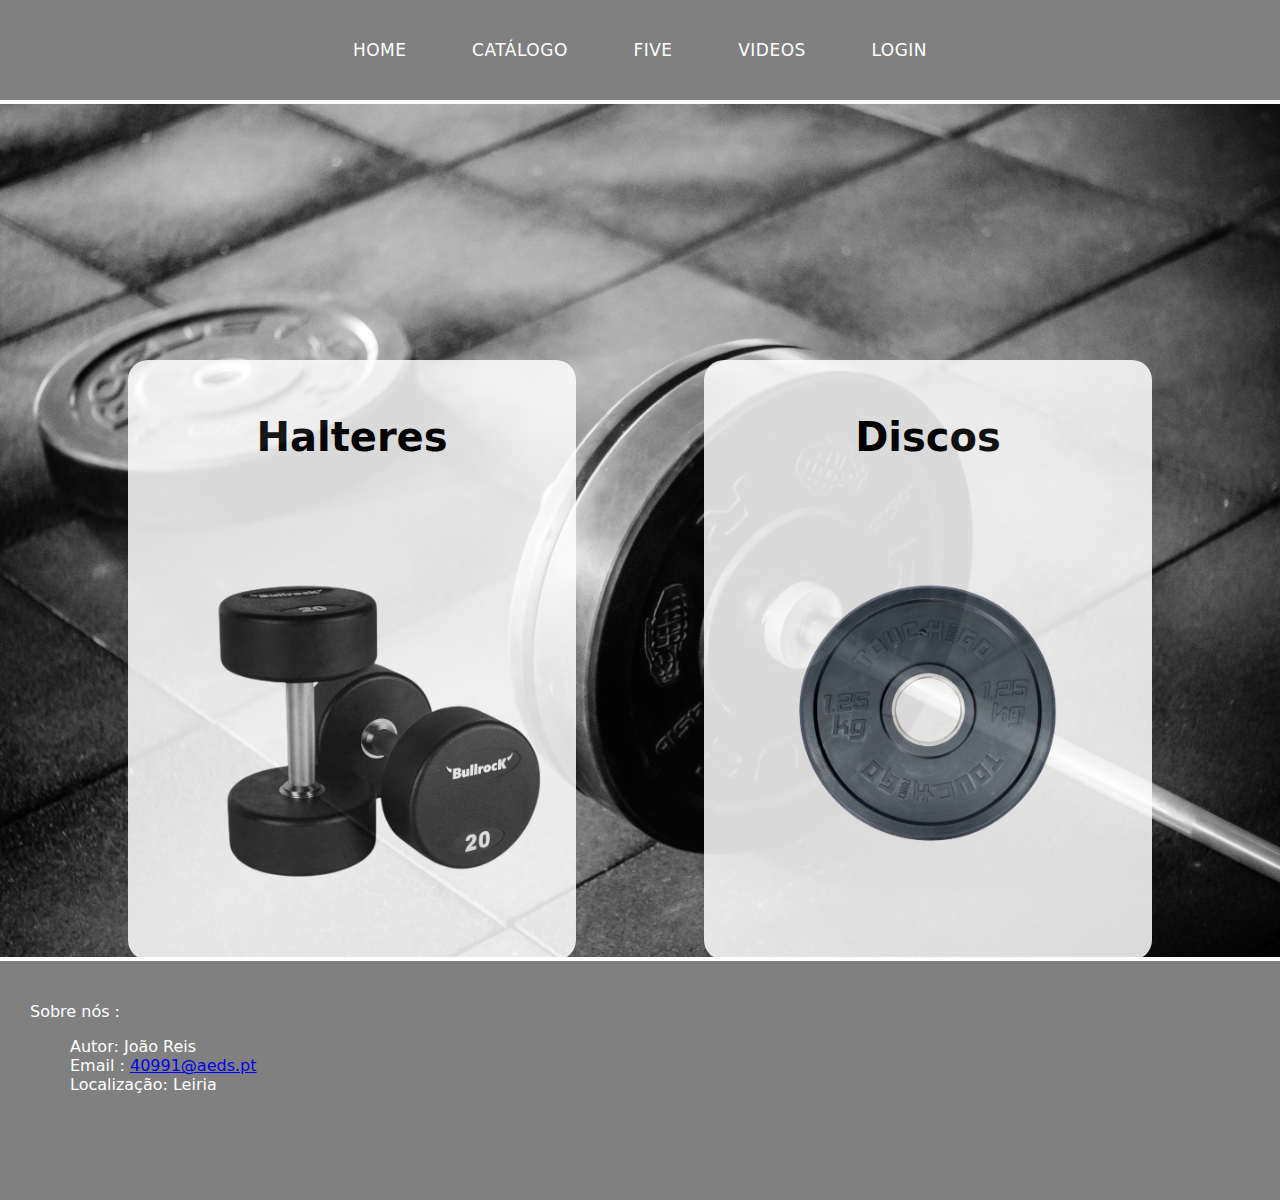
==== index.html @ 2a0578c9 "1st commit" ====
<!DOCTYPE html>
<html lang="en">
<head>
    <meta charset="UTF-8">
    <meta name="viewport" content="width=device-width, initial-scale=1.0">
    <title>Five</title>
    <link rel="stylesheet" href="style.css">
    <script src="index.js"></script>
</head>
<body> 
    <iframe src="menu.html" width="100%" height="100px" frameborder="0"></iframe>
    <div class="bgImage">
        <img src="img/backgroundPicture.jpg">   
        <div class="home_halteres">
            <h1>Halteres</h1>
            <img  src="img/halteres.png">
        </div>
        <div class="home_discos">
            <h1>Discos</h1>
            <img src="img/discos.png">
        </div>
    </div>
    <footer class="footer_menu">
        <div style="width: 80%; float: right;">
            <iframe  style="float: right;"  width="80%" height="200" frameborder="0" scrolling="no" marginheight="0" marginwidth="0" src="https://maps.google.com/maps?width=100%25&amp;height=200&amp;hl=en&amp;q=Lgo%20Dr.%20Serafim%20Lopes%20Pereira,%202400-250%20Leiria+(Leiria)&amp;t=k&amp;z=17&amp;ie=UTF8&amp;iwloc=B&amp;output=embed"></iframe>
        </div>
        <p>Sobre nós :</p>
        <ul style="list-style-type: none;">
            <li>Autor: João Reis</li>
            <li>Email : <a href="mailto:40991@aeds.pt">40991@aeds.pt</a></li>
            <li>Localização: Leiria</li>
        </ul>
    </footer> 
</body>
</html>
---- style.css ----
.topnav {
    display: flex;
    justify-content: center;
    align-items: center;
    font-family: Montserrat, Arial, sans-serif;
    letter-spacing: .5px;
    text-transform: uppercase;
    background-color: grey;
    height: 100px;
}

.topnav a {
    color: white;
    text-align: center;
    padding: 15px 30px;
    text-decoration: none;
    font-size: 17px;
    display: inline-block;
    position: relative;
}

.topnav a:after {
    content: '';
    position: absolute;
    width: 100%;
    transform: scaleX(0);
    height: 2px;
    bottom: 0;
    left: 0;
    background-color: rgb(255, 255, 255);
    transform-origin: bottom;
    transition: transform 0.5s ease-out;
}
  
.topnav a:hover:after {
    transform: scaleX(1);
    transform-origin: bottom center;
}

.divLogin {
    position: absolute;
    vertical-align: middle;
    top: 55%;
    left: 50%;
    transform: translate(-50%, -50%);
    width: 45%;
    height: 60%;
    min-height: 400px;
    max-height: 450px;
    border-radius: 55px;
    box-shadow: 15px 15px 46px 0px grey;
    transition: 1s ease-in-out;
}

.divLogin:hover{
    transition: 1s ease-in-out;
    width: 50%;
    height: 65%;
    align-items: center;
    vertical-align: middle;
    box-shadow:15px 15px 46px 5px black;
}

.formLogin h1{
    color: black;
    text-align: center;
    margin-bottom: 40px;
}

.formLogin {
    padding: 20px;
    margin-top: 4%;
    text-align: center;
}

.formLogin input {
    text-align: center;
    border-radius: 10px;
}

#btn{
    margin-top: 40px;
    border-color: gray;
    font-family:'Century Gothic';
    font-size: 20px;
    width: 20%;
    height: 25%;
    margin-top: 2%;
    background-color: rgb(190, 190, 190);
    color: black;
    border-radius: 10px;
    transition: 0.6s ease-in-out;
}

#btn:hover{
    margin-bottom: 10px;
    transition: 0.6s ease-in-out;
    font-size: 27px;
    width: 27%;
    height: 32%;
    box-shadow:1px 1px 16px 1px black;
}

.bgImage img{
    max-width: 100%;
    background-position: center;
    background-repeat: no-repeat;
    background-size: contain;
}

.home_halteres{
    background-color: white;
    opacity: 85%;
    left: 10%;
    top: 40%;
    position: absolute;
    width: 35%;
    height: 95%;
    max-height: 600px;
    border-radius: 20px;
    scale: 1; 
}

.home_halteres img{
    transition: 0.6s ease-in-out;
}

.home_halteres img:hover{   
    transition: 0.6s ease-in-out;
    transform: scale(1.1);
}

.home_halteres h1{
    font-size: 40px;
    margin-top: 12%;
    text-align: center;
}

.home_discos{
    background-color: white;
    opacity: 85%;
    left: 55%;
    top: 40%;
    position: absolute;
    width: 35%;
    height: 95%;
    max-height: 600px;
    border-radius: 20px;
    scale: 1;
}

.home_discos img{
    transition: 0.6s ease-in-out;
}

.home_discos img:hover{   
    transition: 0.6s ease-in-out;
    transform: scale(1.1);
}

.home_discos h1{
    font-size: 40px;
    margin-top: 12%;
    text-align: center;
}

.footer_menu {
    text-align: left;
    padding: 25px 30px 90px;
    background-color: grey;
    color: white;
}

body{
    margin: 0;
}

*{
    font-family: system-ui, -apple-system, BlinkMacSystemFont, 'Segoe UI', Roboto, Oxygen, Ubuntu, Cantarell, 'Open Sans', 'Helvetica Neue', sans-serif;
}
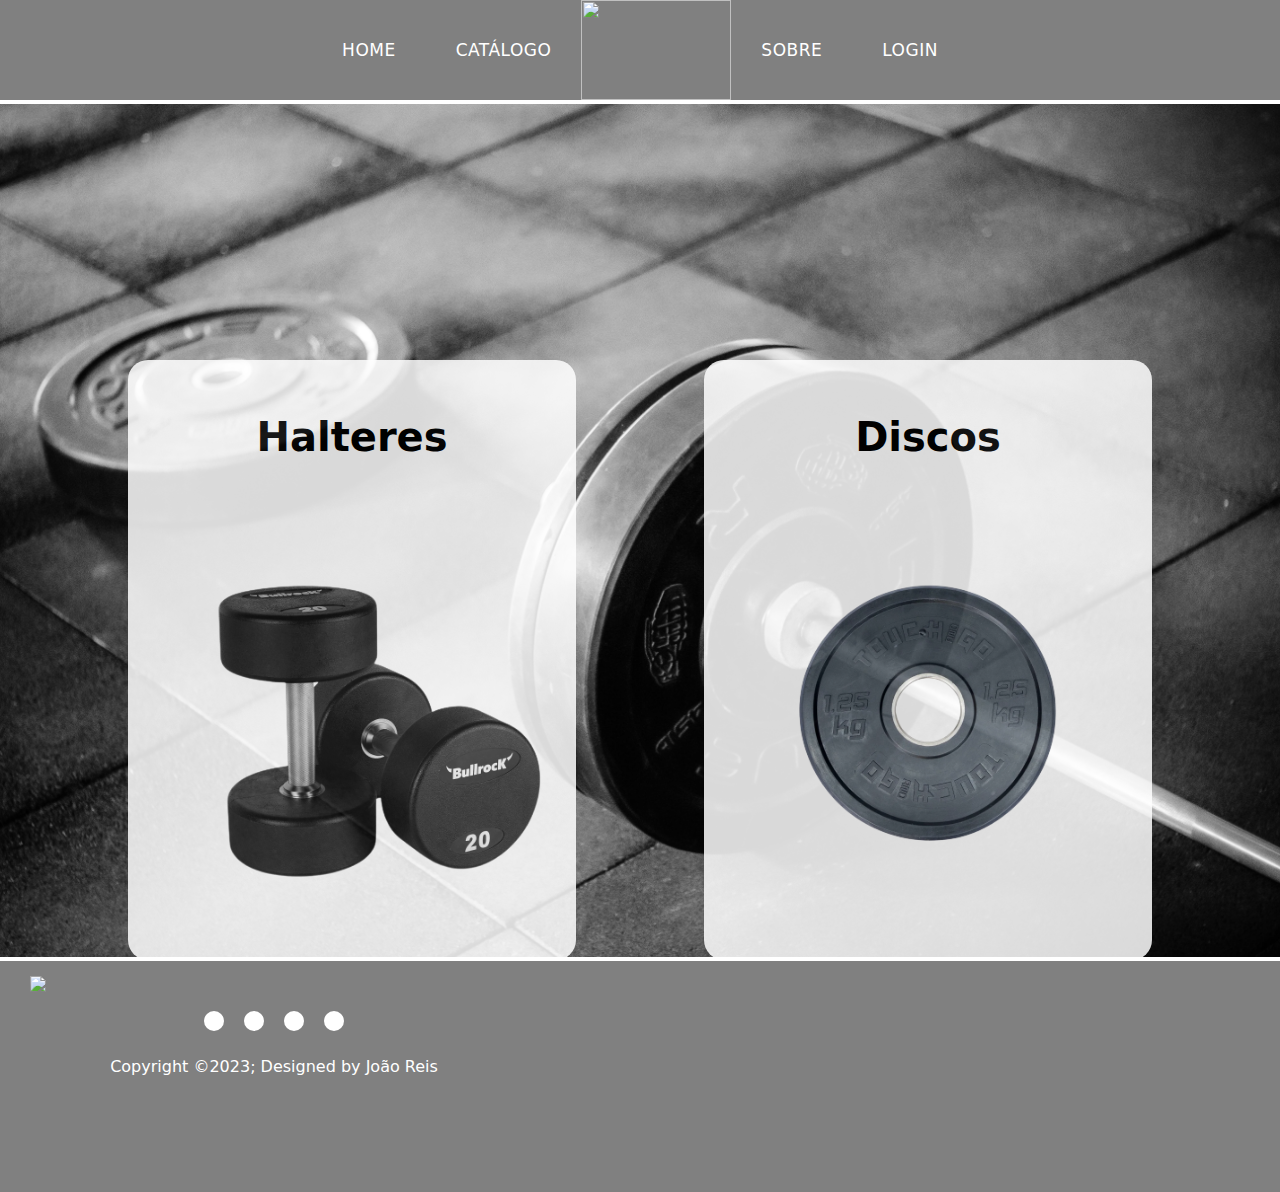
==== commit 52d9e744: "2nd" ====
--- a/index.html
+++ b/index.html
@@ -6,6 +6,7 @@
     <title>Five</title>
     <link rel="stylesheet" href="style.css">
     <script src="index.js"></script>
+    <link rel="stylesheet" href="https://cdnjs.cloudflare.com/ajax/libs/font-awesome/6.4.2/css/all.min.css" integrity="sha512-z3gLpd7yknf1YoNbCzqRKc4qyor8gaKU1qmn+CShxbuBusANI9QpRohGBreCFkKxLhei6S9CQXFEbbKuqLg0DA==" crossorigin="anonymous" referrerpolicy="no-referrer" />
 </head>
 <body> 
     <iframe src="menu.html" width="100%" height="100px" frameborder="0"></iframe>
@@ -13,23 +14,29 @@
         <img src="img/backgroundPicture.jpg">   
         <div class="home_halteres">
             <h1>Halteres</h1>
-            <img  src="img/halteres.png">
+            <div class="grid">
+                <img src="img/halteres.png">
+            </div>
         </div>
         <div class="home_discos">
             <h1>Discos</h1>
-            <img src="img/discos.png">
+            <div class="grid">
+                <img src="img/discos.png">
+            </div>
         </div>
     </div>
     <footer class="footer_menu">
-        <div style="width: 80%; float: right;">
-            <iframe  style="float: right;"  width="80%" height="200" frameborder="0" scrolling="no" marginheight="0" marginwidth="0" src="https://maps.google.com/maps?width=100%25&amp;height=200&amp;hl=en&amp;q=Lgo%20Dr.%20Serafim%20Lopes%20Pereira,%202400-250%20Leiria+(Leiria)&amp;t=k&amp;z=17&amp;ie=UTF8&amp;iwloc=B&amp;output=embed"></iframe>
+        <div style="width: 60%; float: right; margin-top: 10px;">
+            <iframe  style="float: right;"  width="100%" height="200" frameborder="0" scrolling="no" marginheight="0" marginwidth="0" src="https://maps.google.com/maps?width=100%25&amp;height=200&amp;hl=en&amp;q=Lgo%20Dr.%20Serafim%20Lopes%20Pereira,%202400-250%20Leiria+(Leiria)&amp;t=k&amp;z=17&amp;ie=UTF8&amp;iwloc=B&amp;output=embed"></iframe>
         </div>
-        <p>Sobre nós :</p>
-        <ul style="list-style-type: none;">
-            <li>Autor: João Reis</li>
-            <li>Email : <a href="mailto:40991@aeds.pt">40991@aeds.pt</a></li>
-            <li>Localização: Leiria</li>
-        </ul>
+        <img src="img/Five-logos_white.png" class="footer_logo">
+        <div class="social_icons">
+            <a href="https://www.facebook.com/profile.php?id=100091956696504" target="_blank"><i class="fa-brands fa-facebook"></i></a>
+            <a href="https://www.instagram.com/kazzio7/" target="_blank"><i class="fa-brands fa-instagram"></i></a>
+            <a href="mailto:40991@aeds.pt" target="_blank"><i class="fa-solid fa-envelope"></i></a>
+            <a href="https://www.youtube.com/watch?v=p65VssfJ3k4&t=321s" target="_blank"><i class="fa-brands fa-youtube"></i></a>
+        </div>
+        <p style="text-align: center;">Copyright &copy;2023; Designed by João Reis</p>
     </footer> 
 </body>
 </html>--- a/style.css
+++ b/style.css
@@ -1,3 +1,16 @@
+html{
+    scroll-behavior:smooth;
+}
+
+body {
+    margin: 0;
+    min-height: 100vh;
+}
+
+* {
+    font-family: system-ui, -apple-system, BlinkMacSystemFont, 'Segoe UI', Roboto, Oxygen, Ubuntu, Cantarell, 'Open Sans', 'Helvetica Neue', sans-serif;
+}
+
 .topnav {
     display: flex;
     justify-content: center;
@@ -6,6 +19,16 @@
     letter-spacing: .5px;
     text-transform: uppercase;
     background-color: grey;
+    height: 100px;
+}
+
+.nav-container {
+    display: flex;
+    align-items: center;
+    height: 100px;
+}
+
+.topnav img{
     height: 100px;
 }
 
@@ -37,9 +60,23 @@
     transform-origin: bottom center;
 }
 
+.topnav img{
+    width: 150px;
+}
+
+.login_bg{
+    margin-top: 0;
+    position: relative;
+    left: 50%;
+    width: 43%;
+    z-index: -1 ;
+}
+
 .divLogin {
-    position: absolute;
-    vertical-align: middle;
+    border: 1px outset black;
+    background-color: white;
+    opacity: 85%;
+    position: absolute;
     top: 55%;
     left: 50%;
     transform: translate(-50%, -50%);
@@ -59,6 +96,7 @@
     align-items: center;
     vertical-align: middle;
     box-shadow:15px 15px 46px 5px black;
+    cursor: pointer;
 }
 
 .formLogin h1{
@@ -99,6 +137,7 @@
     width: 27%;
     height: 32%;
     box-shadow:1px 1px 16px 1px black;
+    cursor: pointer;
 }
 
 .bgImage img{
@@ -115,10 +154,14 @@
     top: 40%;
     position: absolute;
     width: 35%;
-    height: 95%;
-    max-height: 600px;
+    min-height: 600px;
     border-radius: 20px;
-    scale: 1; 
+    scale: 1;
+}
+
+.grid{
+    display: grid;
+    place-items: center;
 }
 
 .home_halteres img{
@@ -128,6 +171,7 @@
 .home_halteres img:hover{   
     transition: 0.6s ease-in-out;
     transform: scale(1.1);
+    cursor: pointer;
 }
 
 .home_halteres h1{
@@ -143,8 +187,7 @@
     top: 40%;
     position: absolute;
     width: 35%;
-    height: 95%;
-    max-height: 600px;
+    min-height: 600px;
     border-radius: 20px;
     scale: 1;
 }
@@ -156,6 +199,7 @@
 .home_discos img:hover{   
     transition: 0.6s ease-in-out;
     transform: scale(1.1);
+    cursor: pointer;
 }
 
 .home_discos h1{
@@ -164,17 +208,153 @@
     text-align: center;
 }
 
+section {
+    padding: 100px 8%;
+}
+
+.container {
+    display: grid;
+    /* Pela resolução do ecrã, calcula quantas divs box cabem*/
+    grid-template-columns: repeat(auto-fit, minmax(360px, auto));
+    align-items: center;
+    gap: 2rem;
+    text-align: center;
+    cursor: pointer;
+    padding-top: 2rem;
+}
+
+.box {
+    padding: 0px 20px 10px 20px;
+    background: transparent;
+    box-shadow: 5px 30px 56px rgb(55 55 55 / 12%);
+    border-radius: 10px;
+    position: relative;
+    transition: all .35s ease;
+    scale: 1;
+}
+
+.box:hover {
+    transform: scale(1.05);
+}
+
+.box img {
+    width: 100%;
+    height: auto;
+}
+
+.box h4 {
+    font-size: 15px;
+    letter-spacing: 1px;
+    margin-bottom: 8px;
+}
+
+.box h5 {
+    font-size: 14px;
+    letter-spacing: 1px;
+    margin-bottom: 20px;
+}
+
+.box .cart i {
+    position: absolute;
+    top: 0;
+    left: 0;
+    width: 35px;
+    height: 35px;
+    background: black;
+    color: white;
+    display: inline-flex;
+    align-items: center;
+    justify-content: center;
+    font-size: 18px;
+}
+
+.sobre{
+    background-color: #f7f6f6;
+    display: flex;
+    align-items: center;
+    justify-content: center;
+    flex-direction: column;
+}
+
+.sobre_conteudo{
+    text-align: center;
+}
+
+.sobre_conteudo h2{
+    font-size: 30px;
+    margin-bottom: 30px;
+}
+
+.sobre_conteudo p {
+    max-width: 600px;
+    font-size: 15px;
+    font-weight: 600;
+    line-height: 30px;
+}
+
 .footer_menu {
     text-align: left;
-    padding: 25px 30px 90px;
+    padding: 15px 30px 100px;
     background-color: grey;
     color: white;
 }
 
-body{
-    margin: 0;
-}
-
-*{
-    font-family: system-ui, -apple-system, BlinkMacSystemFont, 'Segoe UI', Roboto, Oxygen, Ubuntu, Cantarell, 'Open Sans', 'Helvetica Neue', sans-serif;
-}+.footer_logo{
+    width: 180px;
+    float: left;
+}
+
+.footer_logo:hover {
+    transition: 0.5s ease-in-out;
+    content: url("img/Five-logos_black.png");
+}
+
+.social_icons{
+    margin-top: 2%;
+    display: flex;
+    justify-content: center;
+}
+
+.social_icons a{
+    text-decoration: none;
+    padding: 10px;
+    background-color: white;
+    margin: 10px;
+    border-radius: 50%;
+}
+
+.social_icons a:hover{
+    background-color: #111;
+    transition: 0.5s ease-in-out;
+}
+
+.social_icons a i{
+    font-size: 2em;
+    color: black;
+    opacity: 0.9;
+}
+
+.social_icons a:hover i{
+    color: white;
+    transition: 0.5s;
+}
+
+
+@media (max-width: 1350px) {
+    .divLogin {
+        width: 540px;
+    }
+}
+
+@media (min-width: 1500px) {
+    .home_halteres, .home_discos{
+        height: 700px;
+    }
+}
+
+@media (max-width: 1000px) {
+    .home_halteres, .home_discos {
+        height: 500px;
+    }
+}
+
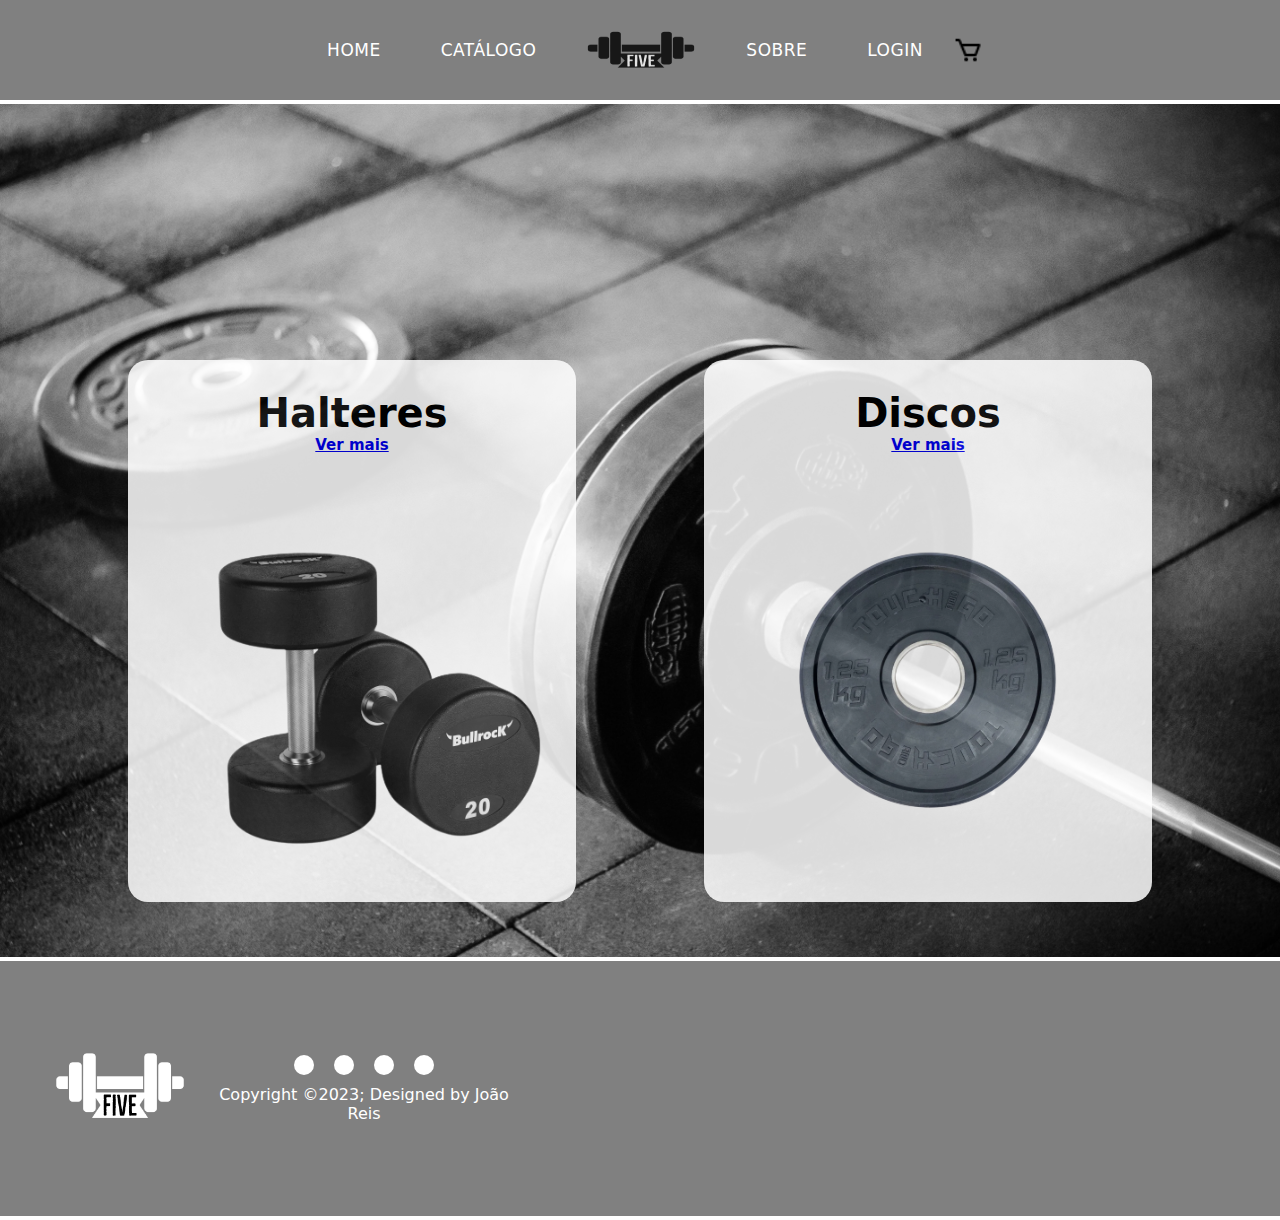
==== commit 603d7d66: "3rd" ====
--- a/index.html
+++ b/index.html
@@ -6,7 +6,6 @@
     <title>Five</title>
     <link rel="stylesheet" href="style.css">
     <script src="index.js"></script>
-    <link rel="stylesheet" href="https://cdnjs.cloudflare.com/ajax/libs/font-awesome/6.4.2/css/all.min.css" integrity="sha512-z3gLpd7yknf1YoNbCzqRKc4qyor8gaKU1qmn+CShxbuBusANI9QpRohGBreCFkKxLhei6S9CQXFEbbKuqLg0DA==" crossorigin="anonymous" referrerpolicy="no-referrer" />
 </head>
 <body> 
     <iframe src="menu.html" width="100%" height="100px" frameborder="0"></iframe>
@@ -14,29 +13,19 @@
         <img src="img/backgroundPicture.jpg">   
         <div class="home_halteres">
             <h1>Halteres</h1>
+            <h2><a href="catalogo.html">Ver mais</a><h2>
             <div class="grid">
                 <img src="img/halteres.png">
             </div>
         </div>
         <div class="home_discos">
             <h1>Discos</h1>
+            <h2><a href="catalogo.html">Ver mais</a><h2>
             <div class="grid">
                 <img src="img/discos.png">
             </div>
         </div>
     </div>
-    <footer class="footer_menu">
-        <div style="width: 60%; float: right; margin-top: 10px;">
-            <iframe  style="float: right;"  width="100%" height="200" frameborder="0" scrolling="no" marginheight="0" marginwidth="0" src="https://maps.google.com/maps?width=100%25&amp;height=200&amp;hl=en&amp;q=Lgo%20Dr.%20Serafim%20Lopes%20Pereira,%202400-250%20Leiria+(Leiria)&amp;t=k&amp;z=17&amp;ie=UTF8&amp;iwloc=B&amp;output=embed"></iframe>
-        </div>
-        <img src="img/Five-logos_white.png" class="footer_logo">
-        <div class="social_icons">
-            <a href="https://www.facebook.com/profile.php?id=100091956696504" target="_blank"><i class="fa-brands fa-facebook"></i></a>
-            <a href="https://www.instagram.com/kazzio7/" target="_blank"><i class="fa-brands fa-instagram"></i></a>
-            <a href="mailto:40991@aeds.pt" target="_blank"><i class="fa-solid fa-envelope"></i></a>
-            <a href="https://www.youtube.com/watch?v=p65VssfJ3k4&t=321s" target="_blank"><i class="fa-brands fa-youtube"></i></a>
-        </div>
-        <p style="text-align: center;">Copyright &copy;2023; Designed by João Reis</p>
-    </footer> 
+    <iframe src="footer.html" width="100%" height="255" frameborder="0"></iframe>
 </body>
 </html>--- a/style.css
+++ b/style.css
@@ -8,8 +8,14 @@
 }
 
 * {
+    margin: 0;
     font-family: system-ui, -apple-system, BlinkMacSystemFont, 'Segoe UI', Roboto, Oxygen, Ubuntu, Cantarell, 'Open Sans', 'Helvetica Neue', sans-serif;
 }
+
+
+/* TOP NAV*/
+
+
 
 .topnav {
     display: flex;
@@ -22,14 +28,20 @@
     height: 100px;
 }
 
+.topnav-cart img{
+    height: 30px;
+    float: right;
+}
+
 .nav-container {
     display: flex;
     align-items: center;
     height: 100px;
 }
 
-.topnav img{
+.topnav-icon{
     height: 100px;
+    width: 150px;
 }
 
 .topnav a {
@@ -60,39 +72,42 @@
     transform-origin: bottom center;
 }
 
-.topnav img{
-    width: 150px;
-}
+
+/* Página Login*/
+
+
 
 .login_bg{
-    margin-top: 0;
-    position: relative;
-    left: 50%;
-    width: 43%;
+    position: absolute;
+    left: 60%;
+    top: 20%;
+    width: 50%;
     z-index: -1 ;
 }
 
+.login-container {
+    display: flex;
+    align-items: center;
+    justify-content: center;
+}
+
 .divLogin {
+    margin-top: 5%;
     border: 1px outset black;
     background-color: white;
-    opacity: 85%;
-    position: absolute;
-    top: 55%;
-    left: 50%;
-    transform: translate(-50%, -50%);
     width: 45%;
     height: 60%;
     min-height: 400px;
     max-height: 450px;
     border-radius: 55px;
     box-shadow: 15px 15px 46px 0px grey;
-    transition: 1s ease-in-out;
+    transition: 1.2s;
+    scale: 1;
 }
 
 .divLogin:hover{
-    transition: 1s ease-in-out;
-    width: 50%;
-    height: 65%;
+    transition: 1.2s;
+    transform: scale(1.1);
     align-items: center;
     vertical-align: middle;
     box-shadow:15px 15px 46px 5px black;
@@ -102,11 +117,17 @@
 .formLogin h1{
     color: black;
     text-align: center;
-    margin-bottom: 40px;
+    margin-bottom: 35px;
+}
+
+.formLogin h4{
+    margin-top: 10px;
+    font-size: 14px;
+    color: red;
+    text-align: center;
 }
 
 .formLogin {
-    padding: 20px;
     margin-top: 4%;
     text-align: center;
 }
@@ -116,29 +137,38 @@
     border-radius: 10px;
 }
 
-#btn{
-    margin-top: 40px;
+.formLogin-table{
+    display:  grid;
+    place-items: center;
+    border-collapse: separate;
+    border-spacing: 0 15px;
+}
+
+.btn{
+    margin-top: 25px;   
     border-color: gray;
     font-family:'Century Gothic';
     font-size: 20px;
-    width: 20%;
+    width: 25%;
     height: 25%;
-    margin-top: 2%;
     background-color: rgb(190, 190, 190);
     color: black;
     border-radius: 10px;
     transition: 0.6s ease-in-out;
-}
-
-#btn:hover{
+    scale: 1;
+}
+
+.btn:hover{
+    transform: scale(1.1);
     margin-bottom: 10px;
-    transition: 0.6s ease-in-out;
-    font-size: 27px;
-    width: 27%;
-    height: 32%;
-    box-shadow:1px 1px 16px 1px black;
+    transition: 0.6s ease-in-out;   
+    box-shadow:1px 1px 10px 1px black;
     cursor: pointer;
 }
+
+/* Página index */
+
+
 
 .bgImage img{
     max-width: 100%;
@@ -154,7 +184,7 @@
     top: 40%;
     position: absolute;
     width: 35%;
-    min-height: 600px;
+    max-height: 600px;
     border-radius: 20px;
     scale: 1;
 }
@@ -176,7 +206,12 @@
 
 .home_halteres h1{
     font-size: 40px;
-    margin-top: 12%;
+    margin-top: 30px;
+    text-align: center;
+}
+
+.home_halteres h2{
+    font-size: 15px;
     text-align: center;
 }
 
@@ -187,7 +222,7 @@
     top: 40%;
     position: absolute;
     width: 35%;
-    min-height: 600px;
+    max-height: 600px;
     border-radius: 20px;
     scale: 1;
 }
@@ -204,15 +239,33 @@
 
 .home_discos h1{
     font-size: 40px;
-    margin-top: 12%;
-    text-align: center;
-}
+    margin-top: 30px;
+    text-align: center;
+}
+
+.home_discos h2{
+    font-size: 15px;
+    text-align: center;
+}
+
+
+/* Página catálogo*/
+
+
 
 section {
     padding: 100px 8%;
 }
 
-.container {
+section h1{
+    text-align: center;
+    width: auto;
+    font-size: 45px;
+    text-shadow: 3px 3px 3px grey;
+    margin-bottom: 30px;
+}
+
+.container-halteres {
     display: grid;
     /* Pela resolução do ecrã, calcula quantas divs box cabem*/
     grid-template-columns: repeat(auto-fit, minmax(360px, auto));
@@ -234,7 +287,7 @@
 }
 
 .box:hover {
-    transform: scale(1.05);
+    transform: scale(1.1);
 }
 
 .box img {
@@ -260,6 +313,7 @@
     left: 0;
     width: 35px;
     height: 35px;
+    border-radius: 10px;
     background: black;
     color: white;
     display: inline-flex;
@@ -269,7 +323,7 @@
 }
 
 .sobre{
-    background-color: #f7f6f6;
+    background-color: #dfdfdf;
     display: flex;
     align-items: center;
     justify-content: center;
@@ -292,11 +346,17 @@
     line-height: 30px;
 }
 
+
+/* Footer */
+
+
+
 .footer_menu {
     text-align: left;
-    padding: 15px 30px 100px;
+    padding: 35px 30px 100px;
     background-color: grey;
     color: white;
+    margin-bottom: 0;
 }
 
 .footer_logo{
@@ -310,7 +370,7 @@
 }
 
 .social_icons{
-    margin-top: 2%;
+    margin-top: 4%;
     display: flex;
     justify-content: center;
 }
@@ -340,9 +400,11 @@
 }
 
 
+/* Responsive */
+
 @media (max-width: 1350px) {
     .divLogin {
-        width: 540px;
+        width: 570px;
     }
 }
 
@@ -358,3 +420,8 @@
     }
 }
 
+@media (max-width: 1360px) {
+    .login-container{
+        height: 350px;
+    }
+}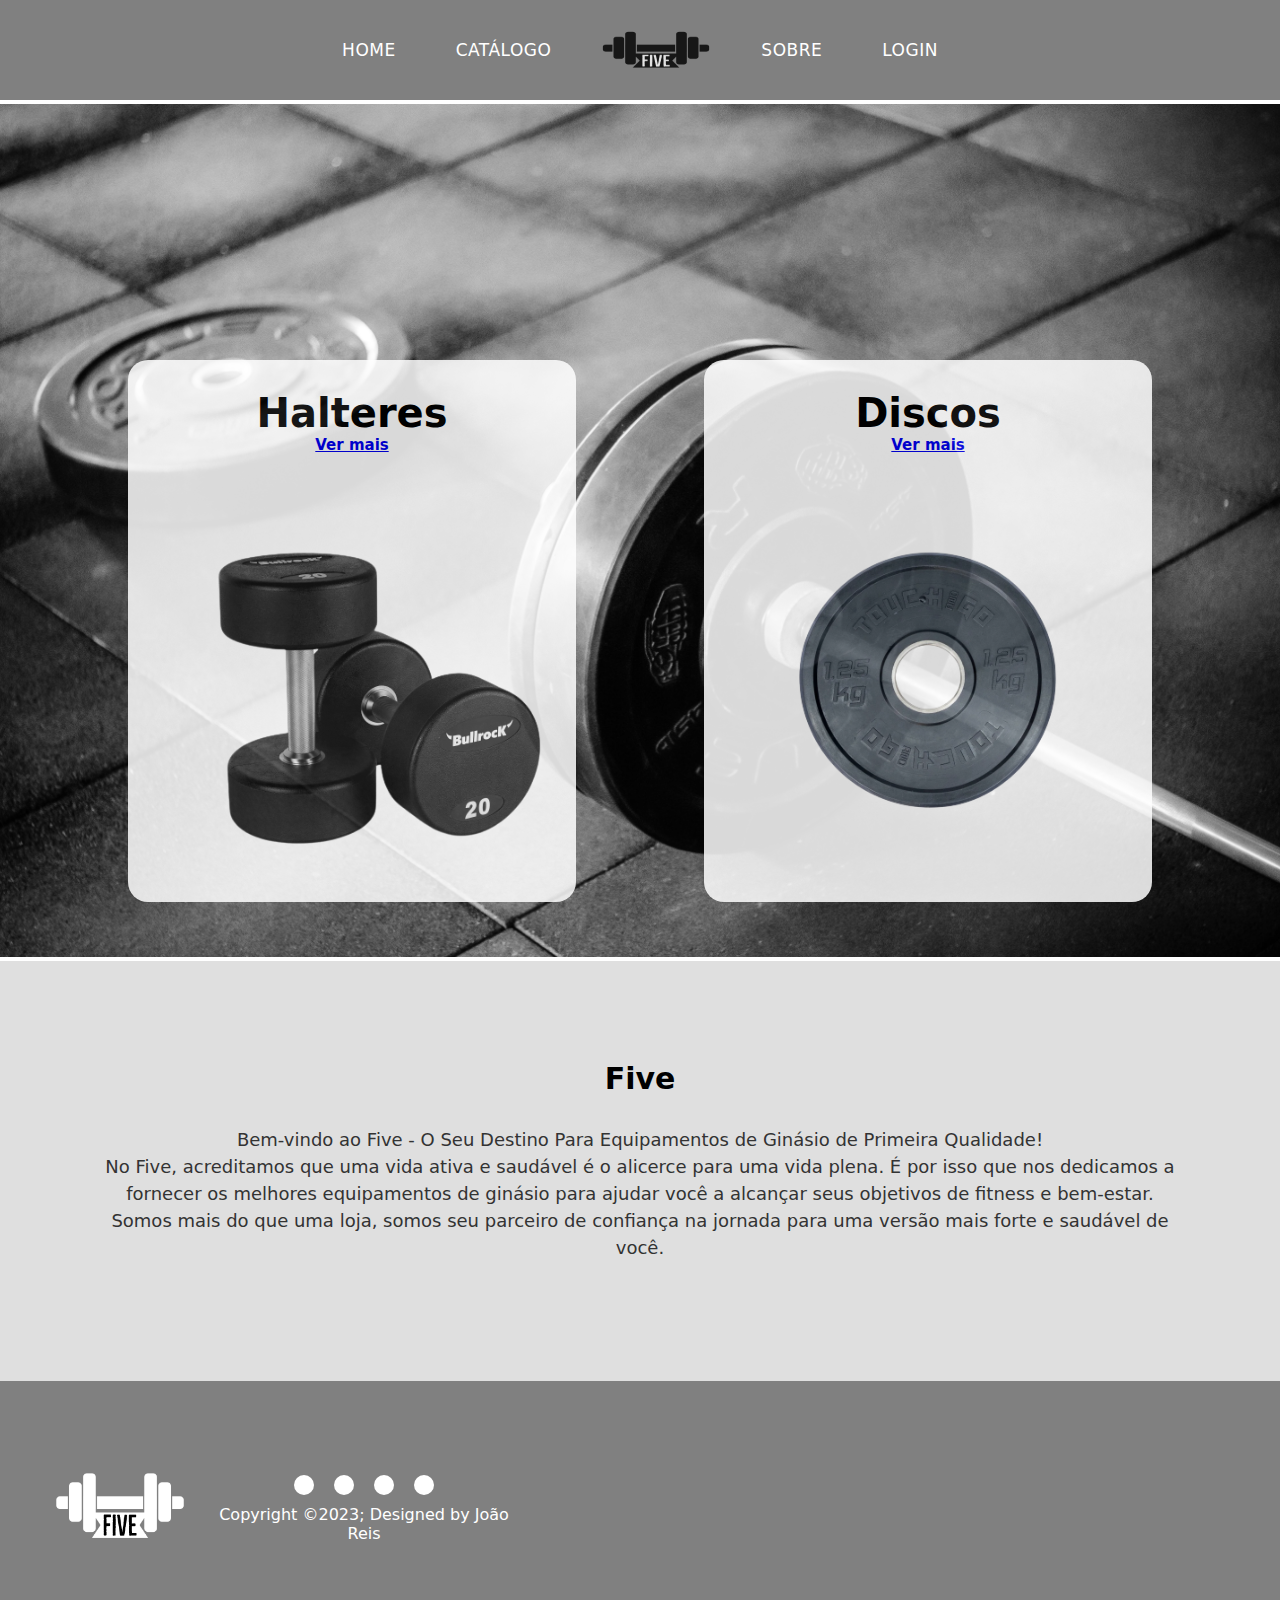
==== commit d86c569b: "commit" ====
--- a/index.html
+++ b/index.html
@@ -13,19 +13,29 @@
         <img src="img/backgroundPicture.jpg">   
         <div class="home_halteres">
             <h1>Halteres</h1>
-            <h2><a href="catalogo.html">Ver mais</a><h2>
+            <h2><a href="catalogo.html#container-halteres">Ver mais</a><h2>
             <div class="grid">
                 <img src="img/halteres.png">
             </div>
         </div>
         <div class="home_discos">
             <h1>Discos</h1>
-            <h2><a href="catalogo.html">Ver mais</a><h2>
+            <h2><a href="catalogo.html#container-discos">Ver mais</a><h2>
             <div class="grid">
                 <img src="img/discos.png">
             </div>
         </div>
     </div>
+    <section class="sobre" id="sobre">
+        <div class="sobre_conteudo">
+            <h2>Five</h2>
+            <p>Bem-vindo ao Five - O Seu Destino Para Equipamentos de Ginásio de Primeira Qualidade!<br>
+            
+            No Five, acreditamos que uma vida ativa e saudável é o alicerce para uma vida plena. É por isso que nos dedicamos a
+            fornecer os melhores equipamentos de ginásio para ajudar você a alcançar seus objetivos de fitness e bem-estar. Somos
+            mais do que uma loja, somos seu parceiro de confiança na jornada para uma versão mais forte e saudável de você.</p>
+        </div>
+    </section>
     <iframe src="footer.html" width="100%" height="255" frameborder="0"></iframe>
 </body>
 </html>--- a/style.css
+++ b/style.css
@@ -14,7 +14,6 @@
 
 
 /* TOP NAV*/
-
 
 
 .topnav {
@@ -26,11 +25,6 @@
     text-transform: uppercase;
     background-color: grey;
     height: 100px;
-}
-
-.topnav-cart img{
-    height: 30px;
-    float: right;
 }
 
 .nav-container {
@@ -70,6 +64,27 @@
 .topnav a:hover:after {
     transform: scaleX(1);
     transform-origin: bottom center;
+}
+
+#cart-icon {
+    margin-top: 10px;
+    height: 30px;
+    float: right;
+    cursor: pointer;
+    position: relative;
+}
+
+.quantity {
+    margin-left: 15px;
+    padding-left: 4px;
+    padding-bottom: 5px;
+    background-color: white;
+    border-radius: 10px;
+    width: 13px;
+    height: 13px;
+    position: absolute;
+    z-index: 100;
+    font-size: small;
 }
 
 
@@ -268,7 +283,8 @@
 .container-halteres {
     display: grid;
     /* Pela resolução do ecrã, calcula quantas divs box cabem*/
-    grid-template-columns: repeat(auto-fit, minmax(360px, auto));
+    /*grid-template-columns: repeat(3, 1fr);*/
+    grid-template-columns: repeat(auto-fit, minmax(220px, auto));
     align-items: center;
     gap: 2rem;
     text-align: center;
@@ -276,10 +292,20 @@
     padding-top: 2rem;
 }
 
+.container-discos {
+    display: grid;
+    grid-template-columns: repeat(auto-fit, minmax(220px, auto));
+    align-items: center;
+    gap: 2rem;
+    text-align: center;
+    cursor: pointer;
+    padding-top: 2rem;
+}
+
 .box {
+    background-color: #f6f6f6;
     padding: 0px 20px 10px 20px;
-    background: transparent;
-    box-shadow: 5px 30px 56px rgb(55 55 55 / 12%);
+    box-shadow: 5px 45px 56px rgba(0, 0, 0, 0.12);
     border-radius: 10px;
     position: relative;
     transition: all .35s ease;
@@ -290,37 +316,151 @@
     transform: scale(1.1);
 }
 
-.box img {
-    width: 100%;
-    height: auto;
+.product-img {
+    max-width: 100%;
 }
 
 .box h4 {
-    font-size: 15px;
+    font-size: 18px;
     letter-spacing: 1px;
     margin-bottom: 8px;
 }
 
 .box h5 {
-    font-size: 14px;
+    font-size: 16px;
     letter-spacing: 1px;
     margin-bottom: 20px;
 }
 
-.box .cart i {
+.add-cart{
+    border-radius: 10px;
     position: absolute;
     top: 0;
     left: 0;
-    width: 35px;
-    height: 35px;
-    border-radius: 10px;
+    padding: 10px;
     background: black;
     color: white;
     display: inline-flex;
     align-items: center;
     justify-content: center;
     font-size: 18px;
-}
+    cursor: pointer;
+}
+
+/* Carrinho */
+
+.cart-menu{
+    position: fixed;
+    top: 0;
+    right: -100%;
+    width: 360px;
+    min-height: 100vh;
+    padding: 20px;
+    background-color: rgb(255, 255, 255);
+    box-shadow: 0px 0px 30px #000000;    
+    z-index: 100;
+    transition: 0.6s ease-in-out;
+}
+
+.cart-menu.active{
+    transition: 0.5s ease-in-out;
+    right: 0;
+}
+
+.cart-title{
+    text-align: center;
+    font-size: 27px;
+    margin-bottom: 30px;
+}
+
+.cart-box{
+    display: grid;
+    grid-template-columns: 32% 50% 18%;
+    align-items: center;
+    gap: 16px;
+    margin-top: 16px;
+}
+
+.cart-img{
+    width: 100px;
+    height: 100px;
+    object-fit: contain;
+    padding: 10px;
+}
+
+.detail-box{
+    display: grid;
+    row-gap: 8px;
+}
+
+.cart-product-title{
+    font-size: 15px;
+    text-transform: uppercase;
+}
+
+.cart-price{
+    font-size: 13px;
+}
+
+.cart-quantity{
+    border: 1px solid;
+    width: 40px;
+    text-align: center;
+    font-size: 15px;
+}
+
+.cart-remove{
+    font-size: 24px;
+    color: red;
+    cursor: pointer;
+}
+
+.total{
+    display: flex;
+    justify-content: flex-end;
+    margin-top: 18px;
+    border-top: 1px solid;
+}
+
+.total-title{
+    font-size: 17px;
+    font-weight: 600;
+}
+
+.total-price{
+    margin-left: 7px;
+}
+
+.btn-buy{
+    box-shadow: 1px 1px 26px 0px grey;
+    display: flex;
+    margin: 1.5rem auto 0 auto;
+    padding: 12px 20px;
+    border: none;
+    background-color: #000000;
+    color: white;
+    font-size: 15px;
+    font-weight: 500;
+    cursor: pointer;
+    border-radius: 10px;
+    transition: 0.6s ease-in-out;
+}
+
+.btn-buy:hover{
+    transition: 0.6s ease-in-out;
+    transform: scale(1.1);
+}
+
+#close-cart{
+    position: absolute;
+    top: 15px;
+    right: 13px;
+    font-size: 30px;
+    color: black;
+    cursor: pointer;
+}
+
+/* Sobre */
 
 .sobre{
     background-color: #dfdfdf;
@@ -340,10 +480,12 @@
 }
 
 .sobre_conteudo p {
-    max-width: 600px;
-    font-size: 15px;
-    font-weight: 600;
-    line-height: 30px;
+    font-size: 18px;
+    color: #333;
+    line-height: 1.5;
+    margin: 20px 0;
+    text-align: center;
+    font-weight: 400;
 }
 
 
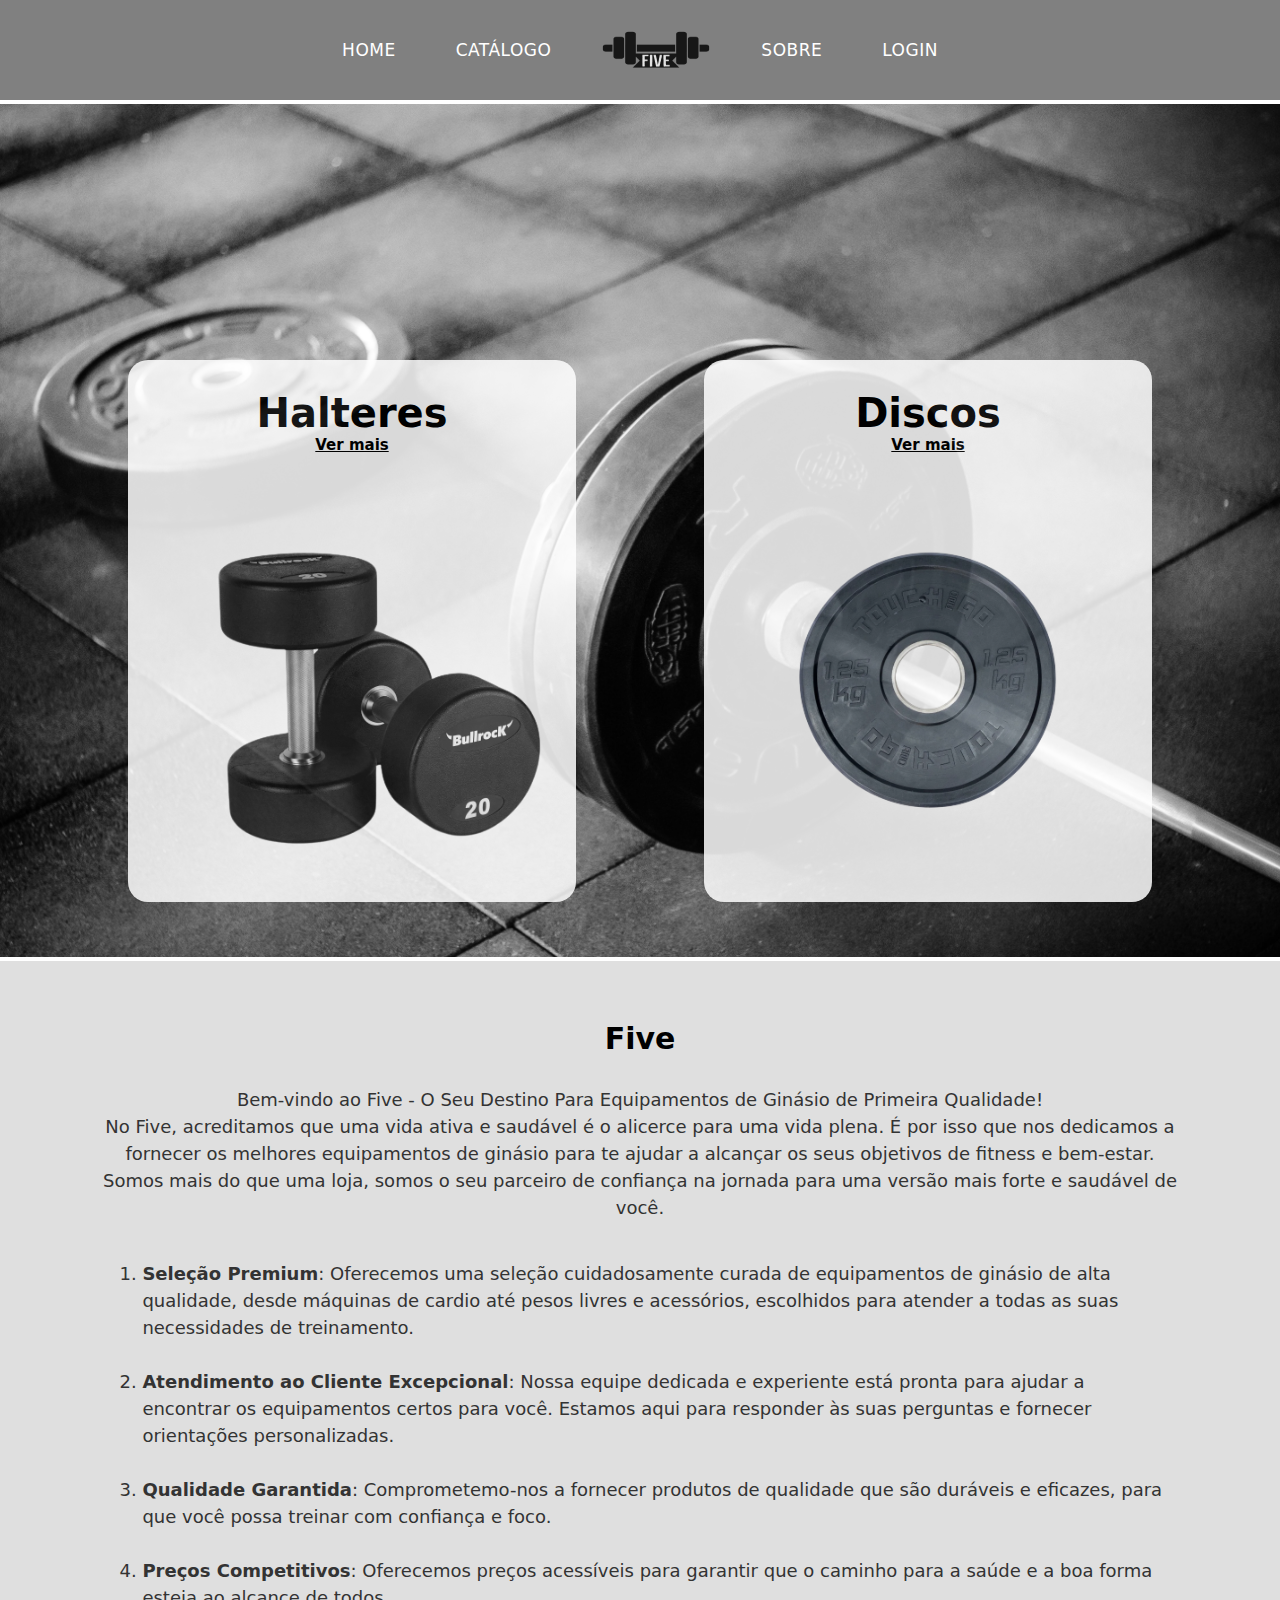
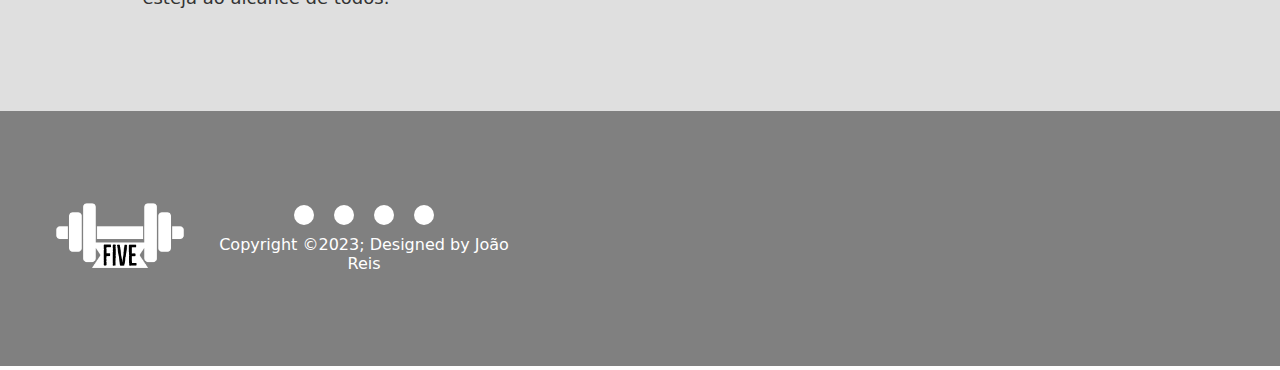
==== commit a346215c: "final commit" ====
--- a/index.html
+++ b/index.html
@@ -5,7 +5,9 @@
     <meta name="viewport" content="width=device-width, initial-scale=1.0">
     <title>Five</title>
     <link rel="stylesheet" href="style.css">
-    <script src="index.js"></script>
+    <script lang="javascript">
+        localStorage.setItem('isVerified', false);
+    </script>
 </head>
 <body> 
     <iframe src="menu.html" width="100%" height="100px" frameborder="0"></iframe>
@@ -13,14 +15,14 @@
         <img src="img/backgroundPicture.jpg">   
         <div class="home_halteres">
             <h1>Halteres</h1>
-            <h2><a href="catalogo.html#container-halteres">Ver mais</a><h2>
+            <h2><a href="catalogo.html#container-halteres" style="color: black;">Ver mais</a><h2>
             <div class="grid">
                 <img src="img/halteres.png">
             </div>
         </div>
         <div class="home_discos">
             <h1>Discos</h1>
-            <h2><a href="catalogo.html#container-discos">Ver mais</a><h2>
+            <h2><a href="catalogo.html#container-discos" style="color: black;">Ver mais</a><h2>
             <div class="grid">
                 <img src="img/discos.png">
             </div>
@@ -30,10 +32,19 @@
         <div class="sobre_conteudo">
             <h2>Five</h2>
             <p>Bem-vindo ao Five - O Seu Destino Para Equipamentos de Ginásio de Primeira Qualidade!<br>
-            
             No Five, acreditamos que uma vida ativa e saudável é o alicerce para uma vida plena. É por isso que nos dedicamos a
-            fornecer os melhores equipamentos de ginásio para ajudar você a alcançar seus objetivos de fitness e bem-estar. Somos
-            mais do que uma loja, somos seu parceiro de confiança na jornada para uma versão mais forte e saudável de você.</p>
+            fornecer os melhores equipamentos de ginásio para te ajudar a alcançar os seus objetivos de fitness e bem-estar. Somos
+            mais do que uma loja, somos o seu parceiro de confiança na jornada para uma versão mais forte e saudável de você.</p>
+            <br>
+            <ol>
+                <li><b>Seleção Premium</b>: Oferecemos uma seleção cuidadosamente curada de equipamentos de ginásio de alta qualidade, desde máquinas de cardio até pesos livres e acessórios, escolhidos para atender a todas as suas necessidades de treinamento.</li>
+                <br>
+                <li><b>Atendimento ao Cliente Excepcional</b>: Nossa equipe dedicada e experiente está pronta para ajudar a encontrar os equipamentos certos para você. Estamos aqui para responder às suas perguntas e fornecer orientações personalizadas.</li>
+                <br>
+                <li><b>Qualidade Garantida</b>: Comprometemo-nos a fornecer produtos de qualidade que são duráveis e eficazes, para que você possa treinar com confiança e foco.</li>
+                <br>
+                <li><b>Preços Competitivos</b>: Oferecemos preços acessíveis para garantir que o caminho para a saúde e a boa forma esteja ao alcance de todos.</li>
+            </ol>
         </div>
     </section>
     <iframe src="footer.html" width="100%" height="255" frameborder="0"></iframe>
--- a/style.css
+++ b/style.css
@@ -184,7 +184,6 @@
 /* Página index */
 
 
-
 .bgImage img{
     max-width: 100%;
     background-position: center;
@@ -282,8 +281,6 @@
 
 .container-halteres {
     display: grid;
-    /* Pela resolução do ecrã, calcula quantas divs box cabem*/
-    /*grid-template-columns: repeat(3, 1fr);*/
     grid-template-columns: repeat(auto-fit, minmax(220px, auto));
     align-items: center;
     gap: 2rem;
@@ -293,6 +290,16 @@
 }
 
 .container-discos {
+    display: grid;
+    grid-template-columns: repeat(auto-fit, minmax(220px, auto));
+    align-items: center;
+    gap: 2rem;
+    text-align: center;
+    cursor: pointer;
+    padding-top: 2rem;
+}
+
+.newItems-content{
     display: grid;
     grid-template-columns: repeat(auto-fit, minmax(220px, auto));
     align-items: center;
@@ -345,6 +352,10 @@
     justify-content: center;
     font-size: 18px;
     cursor: pointer;
+}
+
+.add-cart:active{
+    transform: scale(1.2);
 }
 
 /* Carrinho */
@@ -468,6 +479,7 @@
     align-items: center;
     justify-content: center;
     flex-direction: column;
+    padding-top: 60px;
 }
 
 .sobre_conteudo{
@@ -485,6 +497,14 @@
     line-height: 1.5;
     margin: 20px 0;
     text-align: center;
+    font-weight: 400;
+}
+
+.sobre_conteudo ol{
+    font-size: 18px;
+    color: #333;
+    line-height: 1.5;
+    text-align: left;
     font-weight: 400;
 }
 
@@ -542,6 +562,87 @@
 }
 
 
+/* Admin  */
+
+.painel_admin{
+    text-align: center;
+    float:  left;
+    background-color: #333;
+    width: 30%;
+    height: 100vh;
+    box-shadow: 1px 0px 26px 0px #111;
+}
+
+.painel_admin h1{
+    margin: auto;
+    width: 50%;
+    padding: 10px;
+    font-size: 30px;
+    color: white;
+    margin-bottom: 50px;
+}
+
+.painel_admin h2{
+    padding: 10px;
+    text-align: center;
+    font-size: 19px;
+    color: white;
+    transition: 0.6s;
+}
+
+.painel_admin h2:hover{
+    cursor: pointer;
+    transition: 0.6s;
+    transform: scale(1.1);
+}
+
+.novo_produto{
+    display: flex;
+    align-items: center;
+    justify-content: center;
+    height: 100vh;
+}
+
+.dados_produto{
+    text-align: center;
+    width: 50%;
+    height: 80%;
+    background-color: rgb(175, 175, 175);
+    border-radius: 10px;
+    box-shadow: 1px 1px 26px 0px grey;
+}
+
+.dados_produto h1{
+    color: #333;
+    text-transform: uppercase;
+    margin-top: 7%;
+    font-size: 30px;
+    font-weight: 900;
+    margin-bottom: 10%;
+}
+
+.inserir_produto{
+    margin-top: 4%;
+    text-align: center;
+}
+
+.inserir_produto input {
+    border-radius: 10px;
+    text-align: center;
+}
+
+.inserir_produto h3{
+    margin-bottom: 50px;
+    font-size: 24px;
+}
+
+.inserir_produto h4{
+    margin-top: 10px;
+    font-size: 14px;
+    color: red;
+    text-align: center;
+}
+
 /* Responsive */
 
 @media (max-width: 1350px) {
@@ -558,12 +659,66 @@
 
 @media (max-width: 1000px) {
     .home_halteres, .home_discos {
+        top: 20%;
         height: 500px;
     }
+}
+
+@media (max-width: 850px) {
+    .home_halteres, .home_discos {
+        top: 18%;
+        height: 420px;
+    }
+}
+
+@media (max-width: 700px) {
+    .home_halteres, .home_discos {
+        top: 30%;
+        height: 60%;
+    }
+    .bgImage{
+        height: 100vh;
+    }
+    .bgImage img{
+        height: 100%;
+    }
+}
+
+@media (max-width: 550px) {
+    .home_halteres, .home_discos {
+        top: 25%;
+        height: 350px;
+    }
+    .bgImage{
+        height: 80vh;
+    }
+    .bgImage img{
+        height: 100%;
+    }
+
 }
 
 @media (max-width: 1360px) {
     .login-container{
         height: 350px;
     }
+}
+
+@media (max-width: 500px){
+    .bgImage{
+        height: 60vh;
+    }
+    .bgImage img{
+        height: 100%;
+    }
+    .home_halteres, .home_discos{
+        height: 40%;
+        top: 24%;
+    }
+    .home_halteres h1, .home_discos h1{
+        font-size: 20px;
+    }
+    .home_halteres h2, .home_discos h2{
+        font-size: 10px;
+    }
 }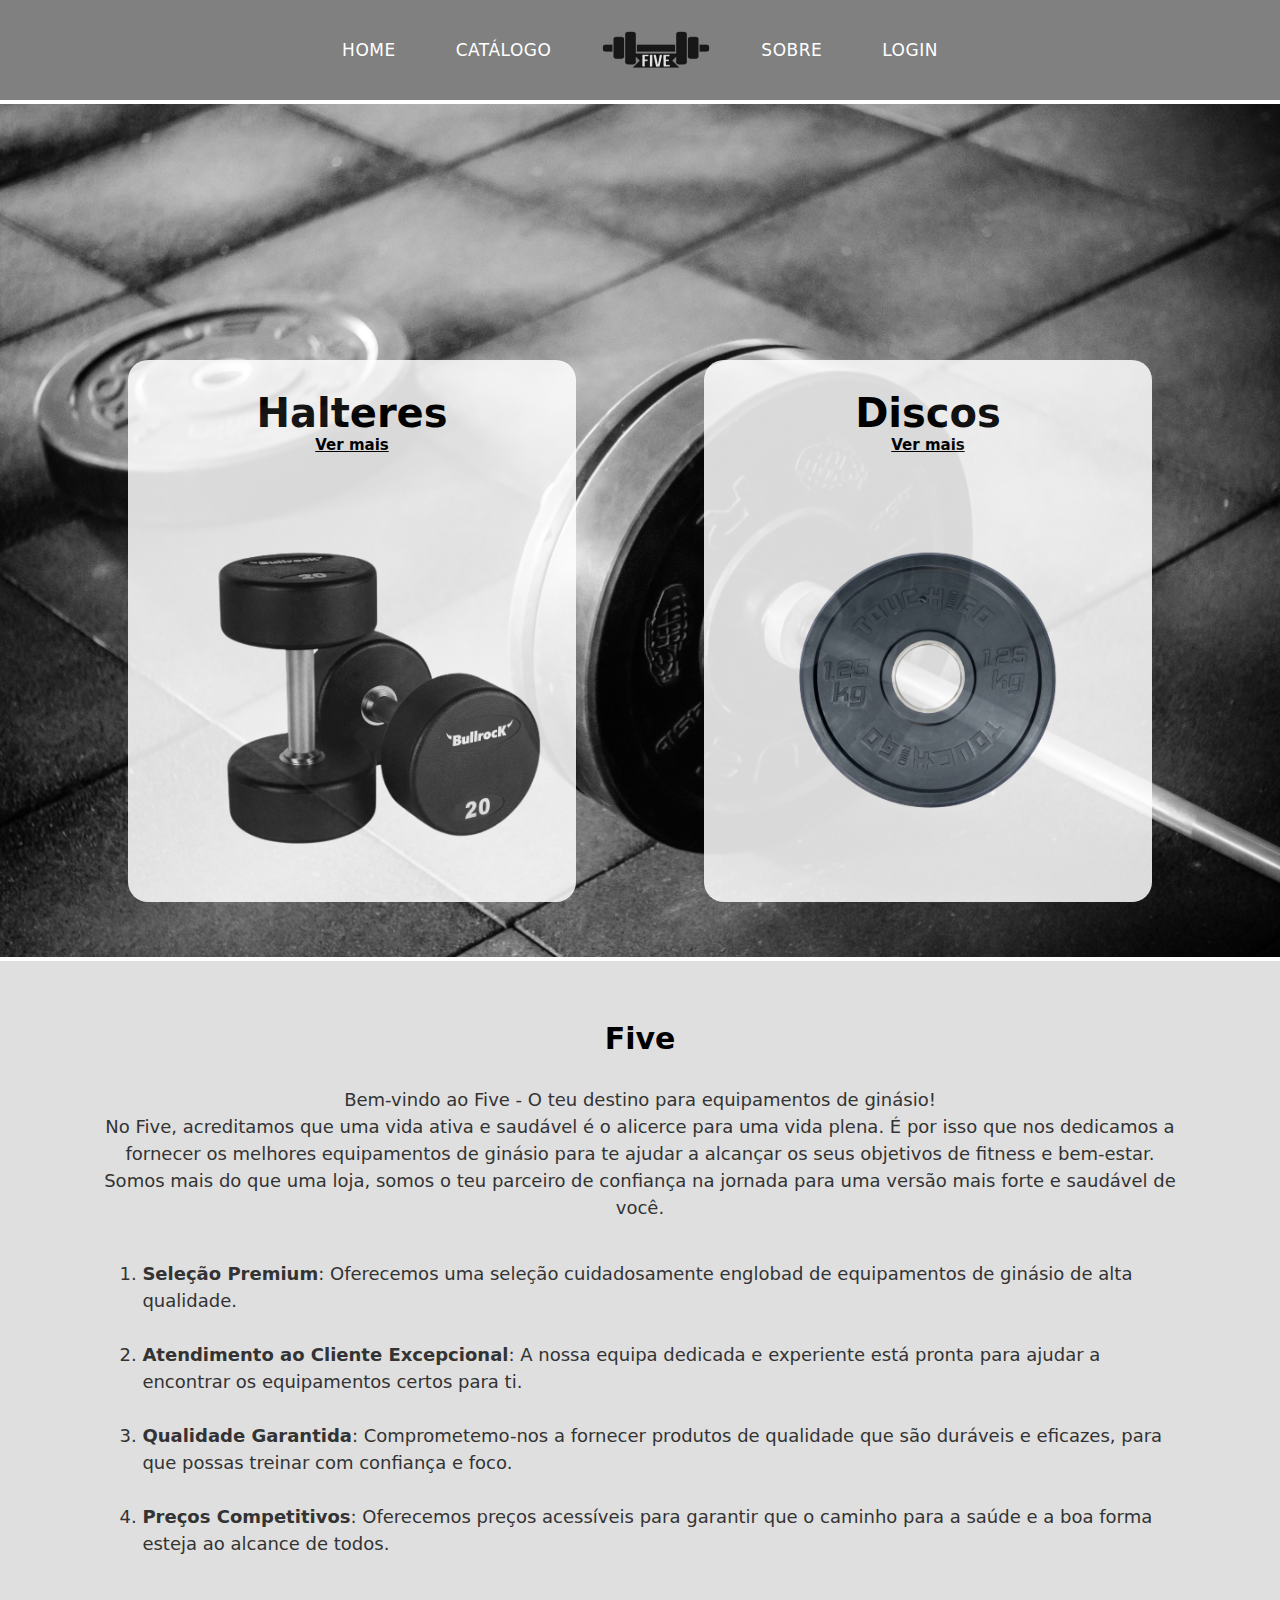
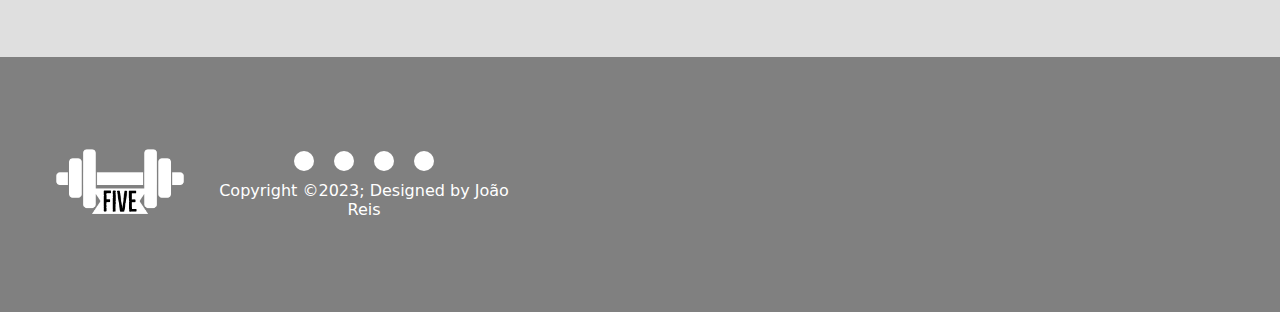
==== commit 6a1b4e6c: "Final commit" ====
--- a/index.html
+++ b/index.html
@@ -9,7 +9,7 @@
         localStorage.setItem('isVerified', false);
     </script>
 </head>
-<body> 
+<body>   
     <iframe src="menu.html" width="100%" height="100px" frameborder="0"></iframe>
     <div class="bgImage">
         <img src="img/backgroundPicture.jpg">   
@@ -31,22 +31,23 @@
     <section class="sobre" id="sobre">
         <div class="sobre_conteudo">
             <h2>Five</h2>
-            <p>Bem-vindo ao Five - O Seu Destino Para Equipamentos de Ginásio de Primeira Qualidade!<br>
+            <p>Bem-vindo ao Five - O teu destino para equipamentos de ginásio!<br>
             No Five, acreditamos que uma vida ativa e saudável é o alicerce para uma vida plena. É por isso que nos dedicamos a
             fornecer os melhores equipamentos de ginásio para te ajudar a alcançar os seus objetivos de fitness e bem-estar. Somos
-            mais do que uma loja, somos o seu parceiro de confiança na jornada para uma versão mais forte e saudável de você.</p>
+            mais do que uma loja, somos o teu parceiro de confiança na jornada para uma versão mais forte e saudável de você.</p>
             <br>
             <ol>
-                <li><b>Seleção Premium</b>: Oferecemos uma seleção cuidadosamente curada de equipamentos de ginásio de alta qualidade, desde máquinas de cardio até pesos livres e acessórios, escolhidos para atender a todas as suas necessidades de treinamento.</li>
+                <li><b>Seleção Premium</b>: Oferecemos uma seleção cuidadosamente englobad de equipamentos de ginásio de alta qualidade.</li>
                 <br>
-                <li><b>Atendimento ao Cliente Excepcional</b>: Nossa equipe dedicada e experiente está pronta para ajudar a encontrar os equipamentos certos para você. Estamos aqui para responder às suas perguntas e fornecer orientações personalizadas.</li>
+                <li><b>Atendimento ao Cliente Excepcional</b>: A nossa equipa dedicada e experiente está pronta para ajudar a encontrar os equipamentos certos para ti.</li>
                 <br>
-                <li><b>Qualidade Garantida</b>: Comprometemo-nos a fornecer produtos de qualidade que são duráveis e eficazes, para que você possa treinar com confiança e foco.</li>
+                <li><b>Qualidade Garantida</b>: Comprometemo-nos a fornecer produtos de qualidade que são duráveis e eficazes, para que possas treinar com confiança e foco.</li>
                 <br>
                 <li><b>Preços Competitivos</b>: Oferecemos preços acessíveis para garantir que o caminho para a saúde e a boa forma esteja ao alcance de todos.</li>
             </ol>
+            
         </div>
-    </section>
+    </section> 
     <iframe src="footer.html" width="100%" height="255" frameborder="0"></iframe>
 </body>
 </html>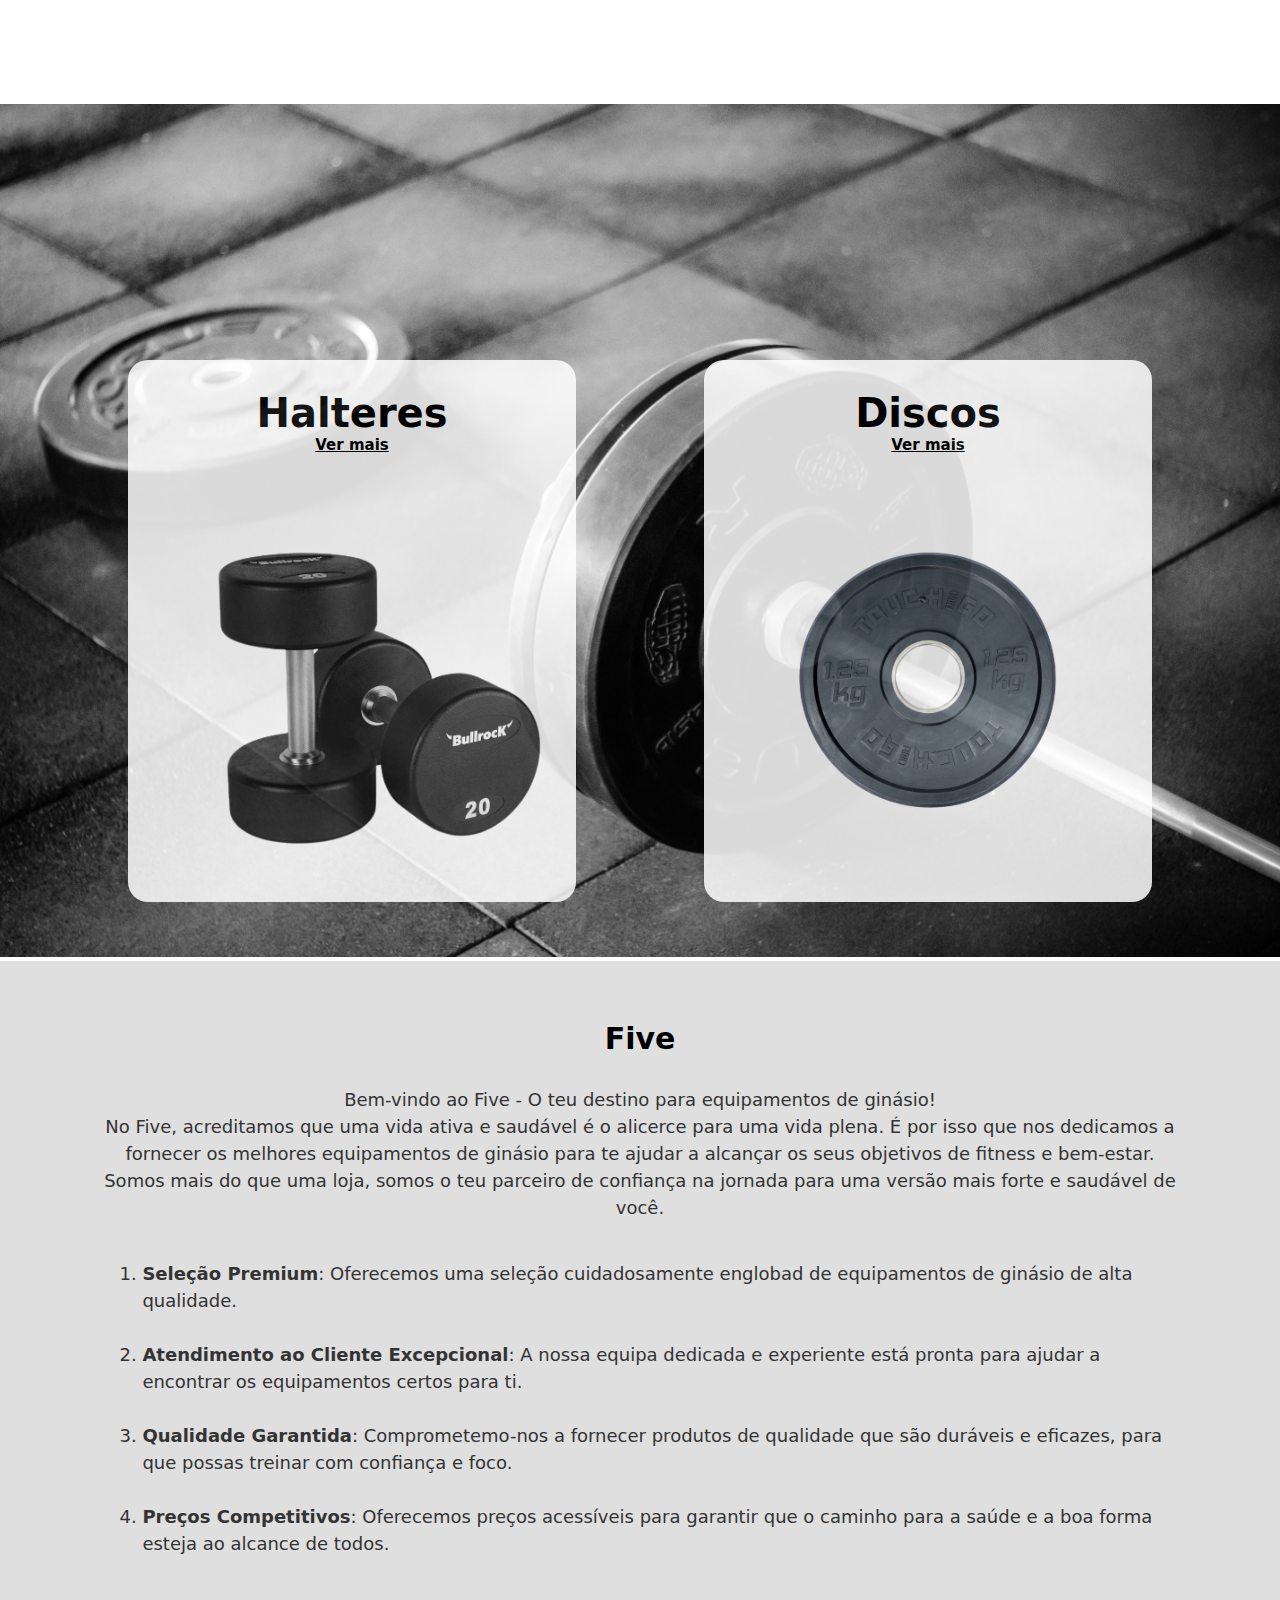
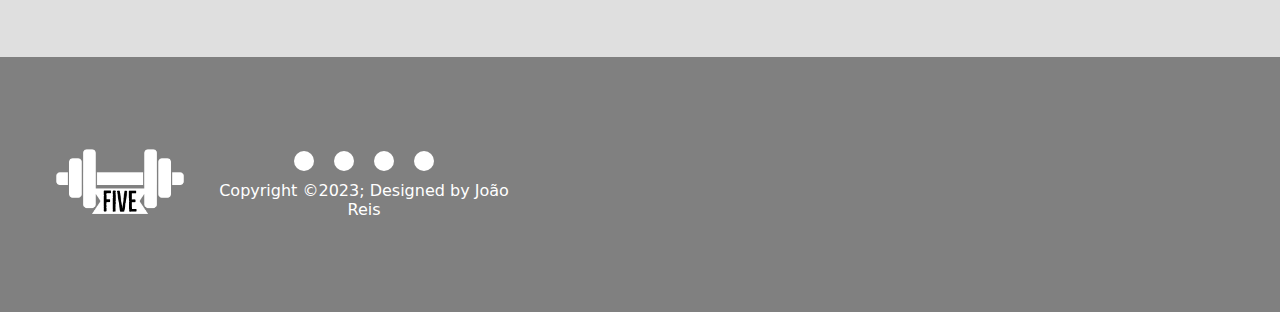
==== commit 1c4603d6: "log out e verificacao para compra" ====
--- a/index.html
+++ b/index.html
@@ -10,19 +10,19 @@
     </script>
 </head>
 <body>   
-    <iframe src="menu.html" width="100%" height="100px" frameborder="0"></iframe>
+    <iframe src="menu.php" width="100%" height="100px" frameborder="0"></iframe>
     <div class="bgImage">
         <img src="img/backgroundPicture.jpg">   
         <div class="home_halteres">
             <h1>Halteres</h1>
-            <h2><a href="catalogo.html#container-halteres" style="color: black;">Ver mais</a><h2>
+            <h2><a href="catalogo.php#container-halteres" style="color: black;">Ver mais</a><h2>
             <div class="grid">
                 <img src="img/halteres.png">
             </div>
         </div>
         <div class="home_discos">
             <h1>Discos</h1>
-            <h2><a href="catalogo.html#container-discos" style="color: black;">Ver mais</a><h2>
+            <h2><a href="catalogo.php#container-discos" style="color: black;">Ver mais</a><h2>
             <div class="grid">
                 <img src="img/discos.png">
             </div>
--- a/style.css
+++ b/style.css
@@ -317,6 +317,7 @@
     position: relative;
     transition: all .35s ease;
     scale: 1;
+    max-width: 240px;
 }
 
 .box:hover {
@@ -643,6 +644,30 @@
     text-align: center;
 }
 
+/* Página erro */
+
+.body-erro {
+    font-family: Arial, sans-serif;
+    background-color: #f8f9fa;
+    text-align: center;
+    padding: 50px;
+}
+
+.erro-mensagem{
+    color: #721c24;
+    background-color: #f8d7da;
+    border: 1px solid #f5c6cb;
+    padding: 15px;
+    margin-bottom: 20px;
+    border-radius: 5px;
+}
+
+.login-link {
+    color: #155724;
+    font-weight: bold;
+    text-decoration: none;
+}
+
 /* Responsive */
 
 @media (max-width: 1350px) {
